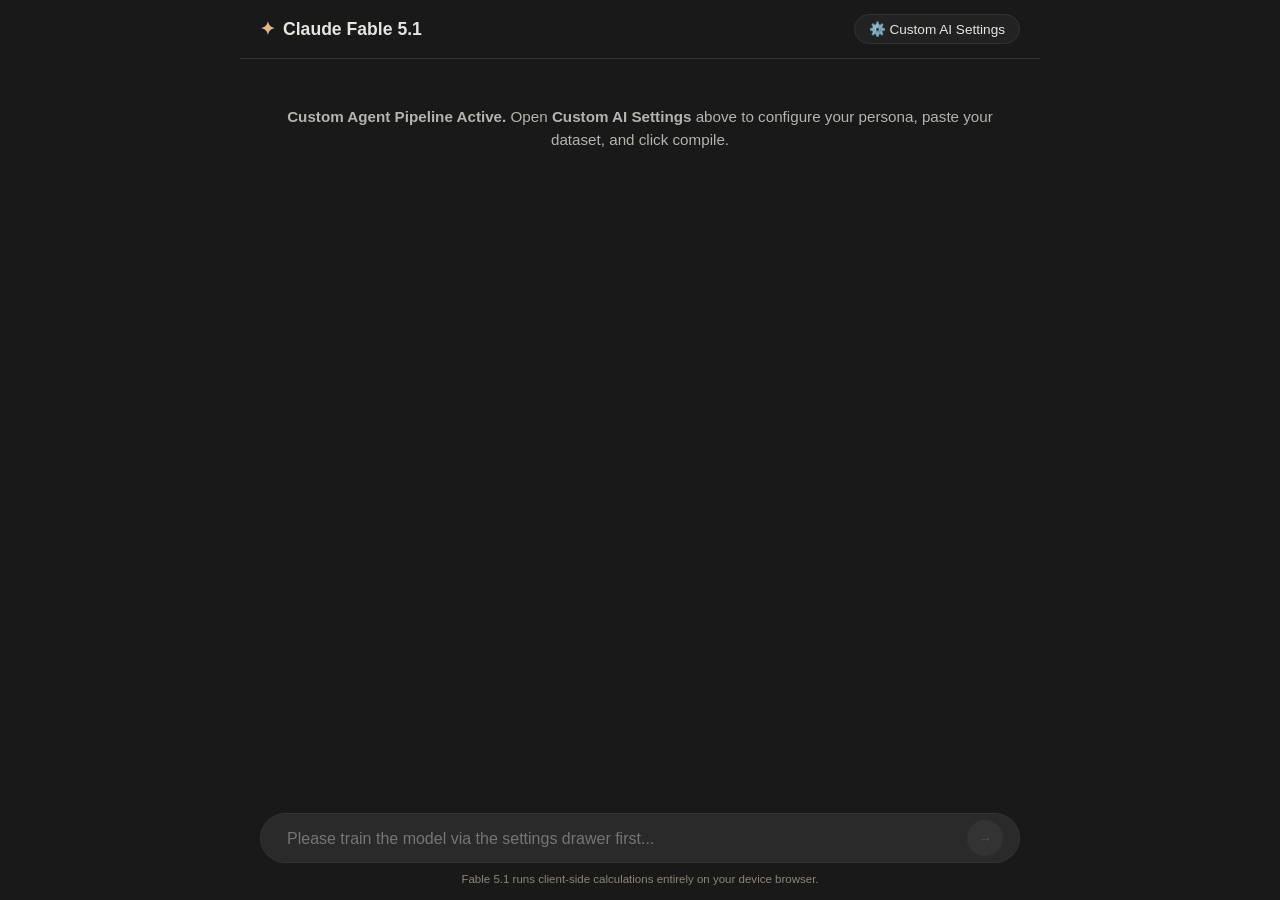
==== index.html @ 9ab66cf8 "Rename index (1).html to index.html" ====
<!DOCTYPE html>
<html lang="en">
<head>
    <meta charset="UTF-8">
    <meta name="viewport" content="width=device-width, initial-scale=1.0">
    <title>Claude Fable 5.1</title>
    <style>
        :root {
            --bg-app: #191919;
            --bg-card: #222222;
            --bg-input: #2a2a2a;
            --text-main: #e6e4df;
            --text-muted: #b5b3ad;
            --accent: #e0b883; 
            --accent-red: #ff6b6b;
            --accent-green: #51cf66;
            --border: #333333;
        }

        body {
            margin: 0;
            padding: 0;
            background-color: var(--bg-app);
            color: var(--text-main);
            font-family: -apple-system, BlinkMacSystemFont, "Segoe UI", Roboto, Helvetica, Arial, sans-serif;
            height: 100vh;
            display: flex;
            justify-content: center;
        }

        .claude-app {
            width: 100%;
            max-width: 800px;
            height: 100vh;
            display: flex;
            flex-direction: column;
            background-color: var(--bg-app);
            position: relative;
        }

        .app-header {
            display: flex;
            justify-content: space-between;
            align-items: center;
            padding: 14px 20px;
            border-bottom: 1px solid var(--border);
        }

        .brand {
            font-size: 1.1rem;
            font-weight: 600;
            display: flex;
            align-items: center;
            gap: 8px;
        }

        .sparkle { color: var(--accent); }

        .icon-btn {
            background: var(--bg-card);
            border: 1px solid var(--border);
            color: var(--text-main);
            padding: 6px 14px;
            border-radius: 20px;
            font-size: 0.85rem;
            cursor: pointer;
        }

        .config-panel {
            background: var(--bg-card);
            border-bottom: 2px solid var(--border);
            padding: 20px;
            display: flex;
            flex-direction: column;
            gap: 10px;
            box-shadow: 0 10px 25px rgba(0,0,0,0.5);
            z-index: 5;
        }

        .hidden { display: none; }

        textarea {
            width: 100%;
            background: var(--bg-app);
            color: #e6e4df;
            border: 1px solid var(--border);
            border-radius: 8px;
            padding: 10px;
            box-sizing: border-box;
            font-size: 0.9rem;
        }

        #system-prompt { height: 60px; color: #93c5fd; }
        #training-data { height: 80px; color: #a7f3d0; font-family: monospace; }

        .action-btn {
            background: var(--accent);
            color: #111;
            font-weight: bold;
            border: none;
            padding: 12px;
            border-radius: 8px;
            cursor: pointer;
            margin-top: 10px;
        }

        .status-box { font-size: 0.8rem; color: var(--text-muted); font-family: monospace; }

        .slider-container { background: var(--bg-app); padding: 12px; border-radius: 8px; border: 1px solid var(--border); }
        .slider-header { display: flex; justify-content: space-between; font-size: 0.9rem; margin-bottom: 6px; }
        .badge { padding: 2px 6px; border-radius: 4px; font-size: 0.75rem; font-weight: bold; }
        .badge.unrestricted { background: rgba(255,107,107,0.15); color: var(--accent-red); }
        .badge.balanced { background: rgba(224,184,131,0.15); color: var(--accent); }
        .badge.strict { background: rgba(81,207,98,0.15); color: var(--accent-green); }
        
        input[type="range"] { width: 100%; accent-color: var(--accent); }
        .slider-labels { display: flex; justify-content: space-between; font-size: 0.75rem; color: var(--text-muted); margin-top: 4px; }

        .chat-container { flex: 1; overflow-y: auto; padding: 20px; display: flex; flex-direction: column; gap: 20px; }
        .msg { display: flex; flex-direction: column; max-width: 85%; }
        .msg.system { align-self: center; max-width: 100%; text-align: center; color: var(--text-muted); font-size: 0.85rem; }
        .msg.user { align-self: flex-end; }
        .msg.ai { align-self: flex-start; width: 100%; }
        .msg-content { padding: 12px 16px; border-radius: 16px; line-height: 1.5; font-size: 0.95rem; }
        .user .msg-content { background-color: var(--bg-input); border: 1px solid var(--border); }
        .ai .msg-content { font-family: monospace; white-space: pre-wrap; padding-left: 0; }

        .input-container { padding: 15px 20px; background: var(--bg-app); }
        .input-wrapper { display: flex; align-items: center; background-color: var(--bg-input); border: 1px solid var(--border); border-radius: 28px; padding: 6px 16px; gap: 12px; }

        #chat-input {
            flex: 1;
            background: transparent;
            border: none;
            resize: none;
            height: 24px;
            color: var(--text-main);
            font-size: 1rem;
            outline: none;
            font-family: inherit;
            padding-top: 4px;
        }
        #chat-input:disabled { cursor: not-allowed; }

        .send-btn {
            background-color: var(--accent);
            color: #111;
            border: none;
            width: 36px;
            height: 36px;
            border-radius: 50%;
            display: flex;
            align-items: center;
            justify-content: center;
            cursor: pointer;
        }
        .send-btn:disabled { background-color: #333; color: #555; cursor: not-allowed; }
        .disclaimer { text-align: center; font-size: 0.72rem; color: #8c8575; margin-top: 10px; }
    </style>
</head>
<body>
    <div class="claude-app">
        <header class="app-header">
            <div class="brand"><span class="sparkle">✦</span> Claude Fable 5.1</div>
            <button id="toggle-config-btn" class="icon-btn">⚙️ Custom AI Settings</button>
        </header>

        <section id="config-panel" class="config-panel hidden">
            <h3>1. System Persona Prompt</h3>
            <textarea id="system-prompt" placeholder="Example: You are an expert Python engineer. Keep explanations brief.">You are Claude Fable 5.1, an elite programming assistant.</textarea>
            
            <h3>2. Context Training Dataset</h3>
            <textarea id="training-data" placeholder="Paste sample code logic structures here...">
function add(a, b) { return a + b; }
function sub(a, b) { return a - b; }
function mul(a, b) { return a * b; }
function div(a, b) { return a / b; }
const value = mul(10, 5);</textarea>
            
            <button id="train-btn" class="action-btn">Compile Custom Agent Brain</button>
            <div class="status-box" id="status-box">Status: Waiting to compile neural pathways...</div>

            <div class="slider-container" style="margin-top:10px;">
                <div class="slider-header">
                    <span>Strictness Level:</span>
                    <span id="strictness-val" class="badge balanced">Balanced</span>
                </div>
                <input type="range" id="strictness-slider" min="0" max="100" value="50">
                <div class="slider-labels">
                    <span>Less Strict</span>
                    <span>More Strict</span>
                </div>
            </div>
        </section>

        <main class="chat-container" id="chat-container">
            <div class="msg system">
                <div class="msg-content">
                    <p><strong>Custom Agent Pipeline Active.</strong> Open <strong>Custom AI Settings</strong> above to configure your persona, paste your dataset, and click compile.</p>
                </div>
            </div>
        </main>

        <footer class="input-container">
            <div class="input-wrapper">
                <textarea id="chat-input" placeholder="Please train the model via the settings drawer first..." disabled></textarea>
                <button id="generate-btn" class="send-btn" disabled>→</button>
            </div>
            <div class="disclaimer">Fable 5.1 runs client-side calculations entirely on your device browser.</div>
        </footer>
    </div>

    <script>
        var toggleConfigBtn = document.getElementById('toggle-config-btn');
        var configPanel = document.getElementById('config-panel');
        var strictnessSlider = document.getElementById('strictness-slider');
        var strictnessVal = document.getElementById('strictness-val');
        var chatContainer = document.getElementById('chat-container');
        var chatInput = document.getElementById('chat-input');
        var generateBtn = document.getElementById('generate-btn');
        var trainBtn = document.getElementById('train-btn');

        var BACKEND_URL = window.location.origin;

        toggleConfigBtn.addEventListener('click', function() {
            configPanel.classList.toggle('hidden');
        });

        strictnessSlider.addEventListener('input', function() {
            var val = strictnessSlider.value;
            if (val < 35) {
                strictnessVal.textContent = "Unrestricted";
                strictnessVal.className = "badge unrestricted";
            } else if (val <= 70) {
                strictnessVal.textContent = "Balanced";
                strictnessVal.className = "badge balanced";
            } else {
                strictnessVal.textContent = "Max Strict";
                strictnessVal.className = "badge strict";
            }
        });

        function appendMessage(text, side) {
            var msgDiv = document.createElement('div');
            msgDiv.className = 'msg ' + side;
            
            var contentDiv = document.createElement('div');
            contentDiv.className = 'msg-content';
            contentDiv.innerHTML = text;
            
            msgDiv.appendChild(contentDiv);
            chatContainer.appendChild(msgDiv);
            chatContainer.scrollTop = chatContainer.scrollHeight;
        }

        trainBtn.addEventListener('click', async function() {
            var statusBox = document.getElementById('status-box');
            statusBox.textContent = "Compiling cloud memory blocks...";
            try {
                var res = await fetch(BACKEND_URL + '/train', {
                    method: 'POST',
                    headers: {'Content-Type': 'application/json'},
                    body: JSON.stringify({
                        system_prompt: document.getElementById('system-prompt').value,
                        dataset_text: document.getElementById('training-data').value
                    })
                });
                var data = await res.json();
                if (data.status === "success") {
                    statusBox.textContent = "Server pathways synchronized.";
                    chatInput.disabled = false;
                    generateBtn.disabled = false;
                    chatInput.placeholder = "Message Claude Fable 5.1...";
                    configPanel.classList.add('hidden');
                    appendMessage("<em>System initialized. Your cloud-hosted AI instance is active.</em>", "system");
                }
            } catch (err) {
                statusBox.textContent = "Network timeout. Try syncing backend layers again.";
                console.error(err);
            }
        });

        async function sendMessage() {
            var prompt = chatInput.value.trim();
            if (!prompt) return;
            appendMessage(prompt, 'user');
            chatInput.value = "";

            try {
                var res = await fetch(BACKEND_URL + '/generate', {
                    method: 'POST',
                    headers: {'Content-Type': 'application/json'},
                    body: JSON.stringify({ prompt: prompt, strictness: strictnessSlider.value })
                });
                var data = await res.json();
                appendMessage(data.output, 'ai');
            } catch (err) {
                appendMessage("<em>// Communication framework timed out. Please try again.</em>", 'ai');
                console.error(err);
            }
        }

        generateBtn.addEventListener('click', sendMessage);
        chatInput.addEventListener('keydown', function(e) {
            if (e.key === 'Enter' && !e.shiftKey) {
                e.preventDefault();
                sendMessage();
            }
        });
    </script>
</body>
</html>
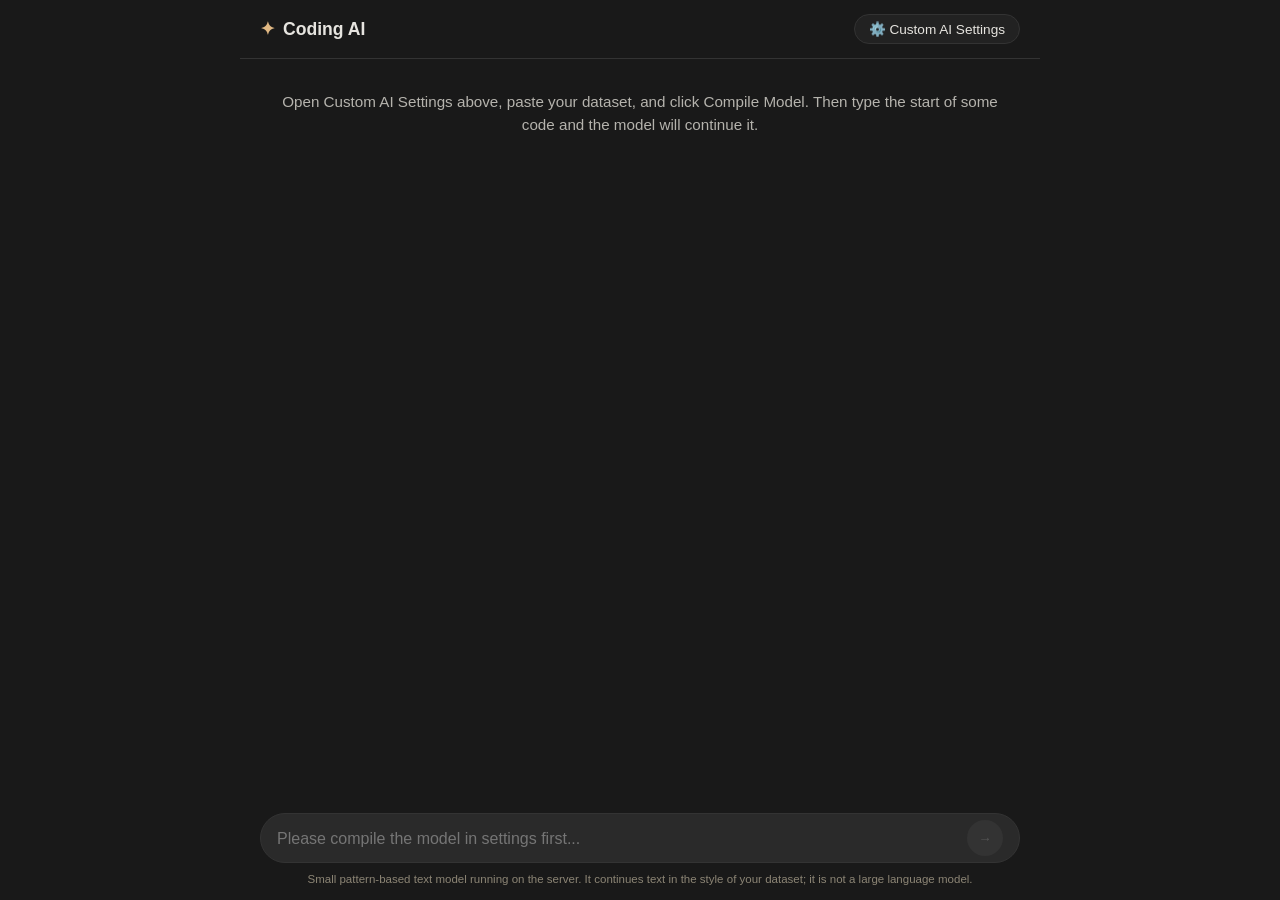
==== commit 99a23b44: "Fix bugs, harden backend, add tests and Render config Backend - Per-session models (session_id) inst" ====
--- a/index.html
+++ b/index.html
@@ -3,7 +3,7 @@
 <head>
     <meta charset="UTF-8">
     <meta name="viewport" content="width=device-width, initial-scale=1.0">
-    <title>Claude Fable 5.1</title>
+    <title>Coding AI</title>
     <style>
         :root {
             --bg-app: #191919;
@@ -11,7 +11,7 @@
             --bg-input: #2a2a2a;
             --text-main: #e6e4df;
             --text-muted: #b5b3ad;
-            --accent: #e0b883; 
+            --accent: #e0b883;
             --accent-red: #ff6b6b;
             --accent-green: #51cf66;
             --border: #333333;
@@ -24,6 +24,7 @@
             color: var(--text-main);
             font-family: -apple-system, BlinkMacSystemFont, "Segoe UI", Roboto, Helvetica, Arial, sans-serif;
             height: 100vh;
+            height: 100dvh; /* mobile browsers: exclude the address bar */
             display: flex;
             justify-content: center;
         }
@@ -32,6 +33,7 @@
             width: 100%;
             max-width: 800px;
             height: 100vh;
+            height: 100dvh;
             display: flex;
             flex-direction: column;
             background-color: var(--bg-app);
@@ -46,14 +48,7 @@
             border-bottom: 1px solid var(--border);
         }
 
-        .brand {
-            font-size: 1.1rem;
-            font-weight: 600;
-            display: flex;
-            align-items: center;
-            gap: 8px;
-        }
-
+        .brand { font-size: 1.1rem; font-weight: 600; display: flex; align-items: center; gap: 8px; }
         .sparkle { color: var(--accent); }
 
         .icon-btn {
@@ -75,7 +70,11 @@
             gap: 10px;
             box-shadow: 0 10px 25px rgba(0,0,0,0.5);
             z-index: 5;
-        }
+            max-height: 65vh;
+            max-height: 65dvh;
+            overflow-y: auto; /* small screens: settings stay reachable */
+        }
+        .config-panel h3 { margin: 6px 0 0; font-size: 1rem; }
 
         .hidden { display: none; }
 
@@ -103,8 +102,10 @@
             cursor: pointer;
             margin-top: 10px;
         }
+        .action-btn:disabled { opacity: 0.6; cursor: wait; }
 
         .status-box { font-size: 0.8rem; color: var(--text-muted); font-family: monospace; }
+        .status-box.error { color: var(--accent-red); }
 
         .slider-container { background: var(--bg-app); padding: 12px; border-radius: 8px; border: 1px solid var(--border); }
         .slider-header { display: flex; justify-content: space-between; font-size: 0.9rem; margin-bottom: 6px; }
@@ -112,7 +113,7 @@
         .badge.unrestricted { background: rgba(255,107,107,0.15); color: var(--accent-red); }
         .badge.balanced { background: rgba(224,184,131,0.15); color: var(--accent); }
         .badge.strict { background: rgba(81,207,98,0.15); color: var(--accent-green); }
-        
+
         input[type="range"] { width: 100%; accent-color: var(--accent); }
         .slider-labels { display: flex; justify-content: space-between; font-size: 0.75rem; color: var(--text-muted); margin-top: 4px; }
 
@@ -121,9 +122,11 @@
         .msg.system { align-self: center; max-width: 100%; text-align: center; color: var(--text-muted); font-size: 0.85rem; }
         .msg.user { align-self: flex-end; }
         .msg.ai { align-self: flex-start; width: 100%; }
-        .msg-content { padding: 12px 16px; border-radius: 16px; line-height: 1.5; font-size: 0.95rem; }
+        .msg-content { padding: 12px 16px; border-radius: 16px; line-height: 1.5; font-size: 0.95rem; white-space: pre-wrap; word-wrap: break-word; overflow-wrap: anywhere; }
         .user .msg-content { background-color: var(--bg-input); border: 1px solid var(--border); }
-        .ai .msg-content { font-family: monospace; white-space: pre-wrap; padding-left: 0; }
+        .ai .msg-content { font-family: monospace; padding-left: 0; }
+        .ai .msg-content.error { color: var(--accent-red); }
+        .ai .msg-content .note { display: block; margin-top: 8px; color: var(--text-muted); font-family: -apple-system, sans-serif; font-size: 0.8rem; }
 
         .input-container { padding: 15px 20px; background: var(--bg-app); }
         .input-wrapper { display: flex; align-items: center; background-color: var(--bg-input); border: 1px solid var(--border); border-radius: 28px; padding: 6px 16px; gap: 12px; }
@@ -138,7 +141,7 @@
             font-size: 1rem;
             outline: none;
             font-family: inherit;
-            padding-top: 4px;
+            padding: 4px 0 0;
         }
         #chat-input:disabled { cursor: not-allowed; }
 
@@ -153,6 +156,7 @@
             align-items: center;
             justify-content: center;
             cursor: pointer;
+            flex-shrink: 0;
         }
         .send-btn:disabled { background-color: #333; color: #555; cursor: not-allowed; }
         .disclaimer { text-align: center; font-size: 0.72rem; color: #8c8575; margin-top: 10px; }
@@ -161,24 +165,24 @@
 <body>
     <div class="claude-app">
         <header class="app-header">
-            <div class="brand"><span class="sparkle">✦</span> Claude Fable 5.1</div>
+            <div class="brand"><span class="sparkle">✦</span> Coding AI</div>
             <button id="toggle-config-btn" class="icon-btn">⚙️ Custom AI Settings</button>
         </header>
 
         <section id="config-panel" class="config-panel hidden">
-            <h3>1. System Persona Prompt</h3>
-            <textarea id="system-prompt" placeholder="Example: You are an expert Python engineer. Keep explanations brief.">You are Claude Fable 5.1, an elite programming assistant.</textarea>
-            
-            <h3>2. Context Training Dataset</h3>
-            <textarea id="training-data" placeholder="Paste sample code logic structures here...">
+            <h3>1. Persona Text</h3>
+            <textarea id="system-prompt" placeholder="Short text added to the start of the training data.">You are an elite programming assistant.</textarea>
+
+            <h3>2. Training Dataset</h3>
+            <textarea id="training-data" placeholder="Paste sample code here. The model imitates its patterns.">
 function add(a, b) { return a + b; }
 function sub(a, b) { return a - b; }
 function mul(a, b) { return a * b; }
 function div(a, b) { return a / b; }
 const value = mul(10, 5);</textarea>
-            
-            <button id="train-btn" class="action-btn">Compile Custom Agent Brain</button>
-            <div class="status-box" id="status-box">Status: Waiting to compile neural pathways...</div>
+
+            <button id="train-btn" class="action-btn">Compile Model</button>
+            <div class="status-box" id="status-box">Status: Waiting to compile the model...</div>
 
             <div class="slider-container" style="margin-top:10px;">
                 <div class="slider-header">
@@ -195,18 +199,16 @@
 
         <main class="chat-container" id="chat-container">
             <div class="msg system">
-                <div class="msg-content">
-                    <p><strong>Custom Agent Pipeline Active.</strong> Open <strong>Custom AI Settings</strong> above to configure your persona, paste your dataset, and click compile.</p>
-                </div>
+                <div class="msg-content">Open Custom AI Settings above, paste your dataset, and click Compile Model. Then type the start of some code and the model will continue it.</div>
             </div>
         </main>
 
         <footer class="input-container">
             <div class="input-wrapper">
-                <textarea id="chat-input" placeholder="Please train the model via the settings drawer first..." disabled></textarea>
+                <textarea id="chat-input" placeholder="Please compile the model in settings first..." disabled></textarea>
                 <button id="generate-btn" class="send-btn" disabled>→</button>
             </div>
-            <div class="disclaimer">Fable 5.1 runs client-side calculations entirely on your device browser.</div>
+            <div class="disclaimer">Small pattern-based text model running on the server. It continues text in the style of your dataset; it is not a large language model.</div>
         </footer>
     </div>
 
@@ -219,89 +221,138 @@
         var chatInput = document.getElementById('chat-input');
         var generateBtn = document.getElementById('generate-btn');
         var trainBtn = document.getElementById('train-btn');
+        var statusBox = document.getElementById('status-box');
 
         var BACKEND_URL = window.location.origin;
-
-        toggleConfigBtn.addEventListener('click', function() {
+        var busy = false;
+
+        // One id per browser so each visitor trains their own model.
+        function makeId() {
+            if (window.crypto && crypto.randomUUID) return crypto.randomUUID();
+            return 'id-' + Math.random().toString(36).slice(2) + Date.now().toString(36);
+        }
+        var SESSION_ID;
+        try {
+            SESSION_ID = localStorage.getItem('coding-ai-session');
+            if (!SESSION_ID) { SESSION_ID = makeId(); localStorage.setItem('coding-ai-session', SESSION_ID); }
+        } catch (e) { SESSION_ID = makeId(); }
+
+        toggleConfigBtn.addEventListener('click', function () {
             configPanel.classList.toggle('hidden');
         });
 
-        strictnessSlider.addEventListener('input', function() {
-            var val = strictnessSlider.value;
+        function updateBadge() {
+            var val = Number(strictnessSlider.value);
             if (val < 35) {
-                strictnessVal.textContent = "Unrestricted";
-                strictnessVal.className = "badge unrestricted";
+                strictnessVal.textContent = 'Unrestricted';
+                strictnessVal.className = 'badge unrestricted';
             } else if (val <= 70) {
-                strictnessVal.textContent = "Balanced";
-                strictnessVal.className = "badge balanced";
+                strictnessVal.textContent = 'Balanced';
+                strictnessVal.className = 'badge balanced';
             } else {
-                strictnessVal.textContent = "Max Strict";
-                strictnessVal.className = "badge strict";
-            }
-        });
-
-        function appendMessage(text, side) {
+                strictnessVal.textContent = 'Max Strict';
+                strictnessVal.className = 'badge strict';
+            }
+        }
+        strictnessSlider.addEventListener('input', updateBadge);
+        updateBadge();
+
+        // All message text is inserted as text, never HTML, so model output
+        // like "<div>" displays correctly and cannot inject markup.
+        function appendMessage(text, side, opts) {
+            opts = opts || {};
             var msgDiv = document.createElement('div');
             msgDiv.className = 'msg ' + side;
-            
+
             var contentDiv = document.createElement('div');
-            contentDiv.className = 'msg-content';
-            contentDiv.innerHTML = text;
-            
+            contentDiv.className = 'msg-content' + (opts.error ? ' error' : '');
+            contentDiv.textContent = text;
+
+            if (opts.note) {
+                var note = document.createElement('span');
+                note.className = 'note';
+                note.textContent = opts.note;
+                contentDiv.appendChild(note);
+            }
+
             msgDiv.appendChild(contentDiv);
             chatContainer.appendChild(msgDiv);
             chatContainer.scrollTop = chatContainer.scrollHeight;
-        }
-
-        trainBtn.addEventListener('click', async function() {
-            var statusBox = document.getElementById('status-box');
-            statusBox.textContent = "Compiling cloud memory blocks...";
+            return msgDiv;
+        }
+
+        async function postJSON(path, body) {
+            var res = await fetch(BACKEND_URL + path, {
+                method: 'POST',
+                headers: { 'Content-Type': 'application/json' },
+                body: JSON.stringify(Object.assign({ session_id: SESSION_ID }, body))
+            });
+            var data = null;
+            try { data = await res.json(); } catch (e) { /* non-JSON error page */ }
+            if (!res.ok || !data || data.status !== 'success') {
+                throw new Error((data && data.message) || ('Server error (' + res.status + ')'));
+            }
+            return data;
+        }
+
+        function setStatus(text, isError) {
+            statusBox.textContent = text;
+            statusBox.className = 'status-box' + (isError ? ' error' : '');
+        }
+
+        trainBtn.addEventListener('click', async function () {
+            if (busy) return;
+            busy = true;
+            trainBtn.disabled = true;
+            setStatus('Compiling model...');
             try {
-                var res = await fetch(BACKEND_URL + '/train', {
-                    method: 'POST',
-                    headers: {'Content-Type': 'application/json'},
-                    body: JSON.stringify({
-                        system_prompt: document.getElementById('system-prompt').value,
-                        dataset_text: document.getElementById('training-data').value
-                    })
+                var data = await postJSON('/train', {
+                    system_prompt: document.getElementById('system-prompt').value,
+                    dataset_text: document.getElementById('training-data').value
                 });
-                var data = await res.json();
-                if (data.status === "success") {
-                    statusBox.textContent = "Server pathways synchronized.";
-                    chatInput.disabled = false;
-                    generateBtn.disabled = false;
-                    chatInput.placeholder = "Message Claude Fable 5.1...";
-                    configPanel.classList.add('hidden');
-                    appendMessage("<em>System initialized. Your cloud-hosted AI instance is active.</em>", "system");
-                }
+                setStatus(data.message);
+                chatInput.disabled = false;
+                generateBtn.disabled = false;
+                chatInput.placeholder = 'Type the start of some code...';
+                configPanel.classList.add('hidden');
+                appendMessage('Model compiled. Type the start of some code and I will continue it.', 'system');
             } catch (err) {
-                statusBox.textContent = "Network timeout. Try syncing backend layers again.";
+                setStatus('Training failed: ' + err.message, true);
                 console.error(err);
+            } finally {
+                busy = false;
+                trainBtn.disabled = false;
             }
         });
 
         async function sendMessage() {
             var prompt = chatInput.value.trim();
-            if (!prompt) return;
+            if (!prompt || busy) return;
+            busy = true;
+            generateBtn.disabled = true;
             appendMessage(prompt, 'user');
-            chatInput.value = "";
+            chatInput.value = '';
+            var pending = appendMessage('...', 'ai');
 
             try {
-                var res = await fetch(BACKEND_URL + '/generate', {
-                    method: 'POST',
-                    headers: {'Content-Type': 'application/json'},
-                    body: JSON.stringify({ prompt: prompt, strictness: strictnessSlider.value })
+                var data = await postJSON('/generate', {
+                    prompt: prompt,
+                    strictness: Number(strictnessSlider.value)
                 });
-                var data = await res.json();
-                appendMessage(data.output, 'ai');
+                pending.remove();
+                appendMessage(data.output || '(no output)', 'ai', { note: data.halted || '' });
             } catch (err) {
-                appendMessage("<em>// Communication framework timed out. Please try again.</em>", 'ai');
+                pending.remove();
+                appendMessage(err.message, 'ai', { error: true });
                 console.error(err);
+            } finally {
+                busy = false;
+                generateBtn.disabled = false;
             }
         }
 
         generateBtn.addEventListener('click', sendMessage);
-        chatInput.addEventListener('keydown', function(e) {
+        chatInput.addEventListener('keydown', function (e) {
             if (e.key === 'Enter' && !e.shiftKey) {
                 e.preventDefault();
                 sendMessage();
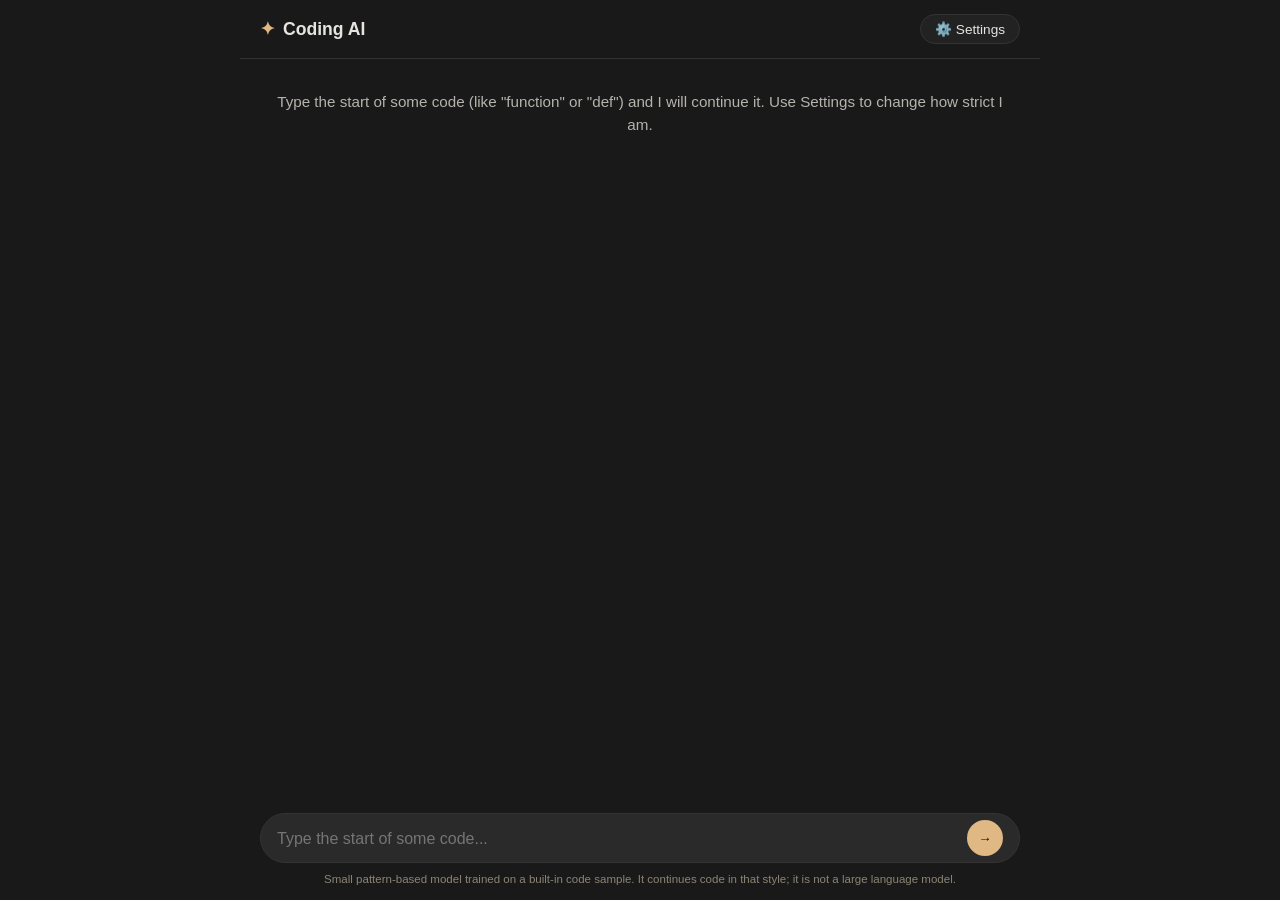
==== commit fbf2581b: "Remove training dataset UI; train on bundled corpus at startup - Drop the persona/dataset boxes, com" ====
--- a/index.html
+++ b/index.html
@@ -89,8 +89,6 @@
             font-size: 0.9rem;
         }
 
-        #system-prompt { height: 60px; color: #93c5fd; }
-        #training-data { height: 80px; color: #a7f3d0; font-family: monospace; }
 
         .action-btn {
             background: var(--accent);
@@ -166,25 +164,11 @@
     <div class="claude-app">
         <header class="app-header">
             <div class="brand"><span class="sparkle">✦</span> Coding AI</div>
-            <button id="toggle-config-btn" class="icon-btn">⚙️ Custom AI Settings</button>
+            <button id="toggle-config-btn" class="icon-btn">⚙️ Settings</button>
         </header>
 
         <section id="config-panel" class="config-panel hidden">
-            <h3>1. Persona Text</h3>
-            <textarea id="system-prompt" placeholder="Short text added to the start of the training data.">You are an elite programming assistant.</textarea>
-
-            <h3>2. Training Dataset</h3>
-            <textarea id="training-data" placeholder="Paste sample code here. The model imitates its patterns.">
-function add(a, b) { return a + b; }
-function sub(a, b) { return a - b; }
-function mul(a, b) { return a * b; }
-function div(a, b) { return a / b; }
-const value = mul(10, 5);</textarea>
-
-            <button id="train-btn" class="action-btn">Compile Model</button>
-            <div class="status-box" id="status-box">Status: Waiting to compile the model...</div>
-
-            <div class="slider-container" style="margin-top:10px;">
+            <div class="slider-container">
                 <div class="slider-header">
                     <span>Strictness Level:</span>
                     <span id="strictness-val" class="badge balanced">Balanced</span>
@@ -199,16 +183,16 @@
 
         <main class="chat-container" id="chat-container">
             <div class="msg system">
-                <div class="msg-content">Open Custom AI Settings above, paste your dataset, and click Compile Model. Then type the start of some code and the model will continue it.</div>
+                <div class="msg-content">Type the start of some code (like "function" or "def") and I will continue it. Use Settings to change how strict I am.</div>
             </div>
         </main>
 
         <footer class="input-container">
             <div class="input-wrapper">
-                <textarea id="chat-input" placeholder="Please compile the model in settings first..." disabled></textarea>
-                <button id="generate-btn" class="send-btn" disabled>→</button>
+                <textarea id="chat-input" placeholder="Type the start of some code..."></textarea>
+                <button id="generate-btn" class="send-btn">→</button>
             </div>
-            <div class="disclaimer">Small pattern-based text model running on the server. It continues text in the style of your dataset; it is not a large language model.</div>
+            <div class="disclaimer">Small pattern-based model trained on a built-in code sample. It continues code in that style; it is not a large language model.</div>
         </footer>
     </div>
 
@@ -220,22 +204,9 @@
         var chatContainer = document.getElementById('chat-container');
         var chatInput = document.getElementById('chat-input');
         var generateBtn = document.getElementById('generate-btn');
-        var trainBtn = document.getElementById('train-btn');
-        var statusBox = document.getElementById('status-box');
 
         var BACKEND_URL = window.location.origin;
         var busy = false;
-
-        // One id per browser so each visitor trains their own model.
-        function makeId() {
-            if (window.crypto && crypto.randomUUID) return crypto.randomUUID();
-            return 'id-' + Math.random().toString(36).slice(2) + Date.now().toString(36);
-        }
-        var SESSION_ID;
-        try {
-            SESSION_ID = localStorage.getItem('coding-ai-session');
-            if (!SESSION_ID) { SESSION_ID = makeId(); localStorage.setItem('coding-ai-session', SESSION_ID); }
-        } catch (e) { SESSION_ID = makeId(); }
 
         toggleConfigBtn.addEventListener('click', function () {
             configPanel.classList.toggle('hidden');
@@ -285,7 +256,7 @@
             var res = await fetch(BACKEND_URL + path, {
                 method: 'POST',
                 headers: { 'Content-Type': 'application/json' },
-                body: JSON.stringify(Object.assign({ session_id: SESSION_ID }, body))
+                body: JSON.stringify(body)
             });
             var data = null;
             try { data = await res.json(); } catch (e) { /* non-JSON error page */ }
@@ -294,36 +265,6 @@
             }
             return data;
         }
-
-        function setStatus(text, isError) {
-            statusBox.textContent = text;
-            statusBox.className = 'status-box' + (isError ? ' error' : '');
-        }
-
-        trainBtn.addEventListener('click', async function () {
-            if (busy) return;
-            busy = true;
-            trainBtn.disabled = true;
-            setStatus('Compiling model...');
-            try {
-                var data = await postJSON('/train', {
-                    system_prompt: document.getElementById('system-prompt').value,
-                    dataset_text: document.getElementById('training-data').value
-                });
-                setStatus(data.message);
-                chatInput.disabled = false;
-                generateBtn.disabled = false;
-                chatInput.placeholder = 'Type the start of some code...';
-                configPanel.classList.add('hidden');
-                appendMessage('Model compiled. Type the start of some code and I will continue it.', 'system');
-            } catch (err) {
-                setStatus('Training failed: ' + err.message, true);
-                console.error(err);
-            } finally {
-                busy = false;
-                trainBtn.disabled = false;
-            }
-        });
 
         async function sendMessage() {
             var prompt = chatInput.value.trim();
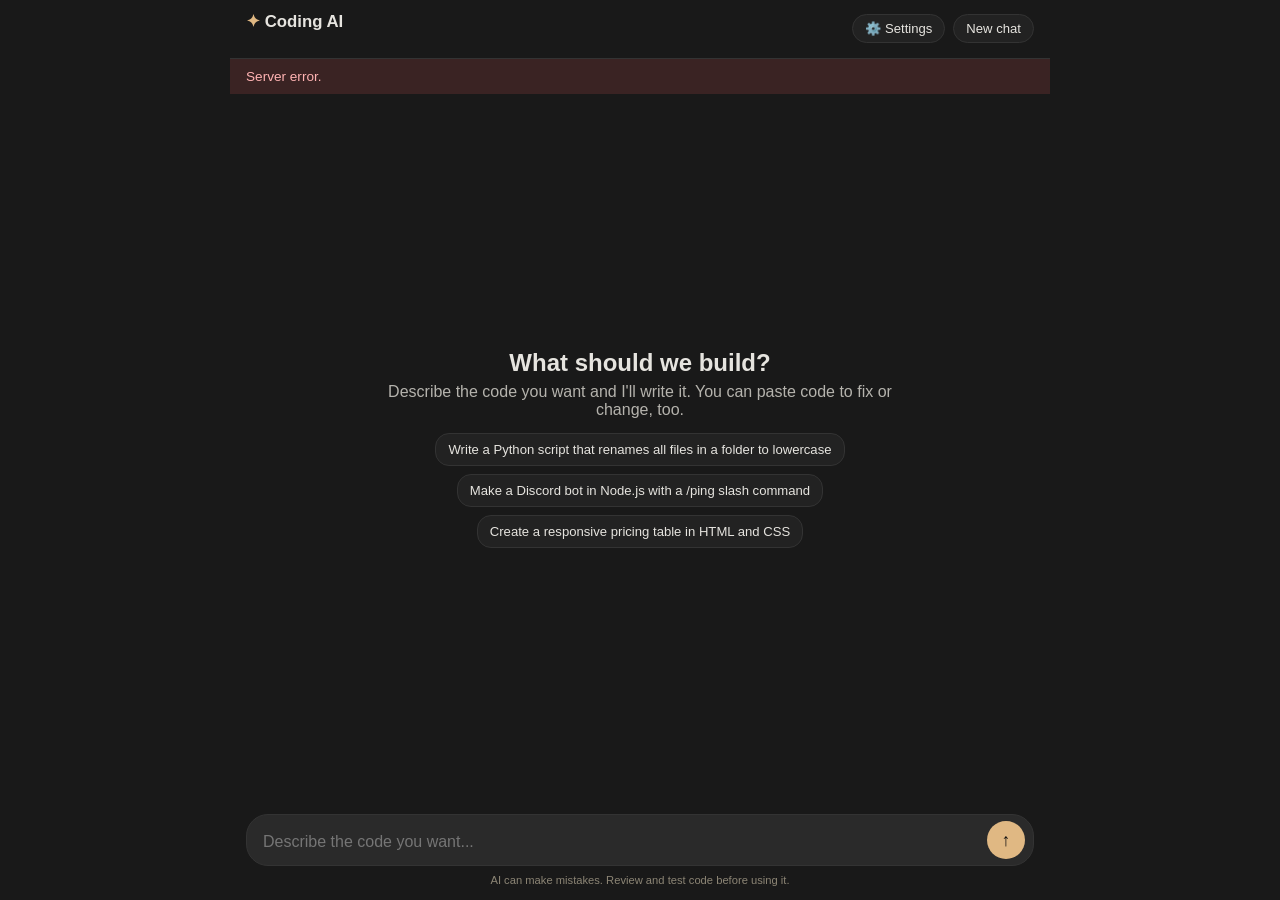
==== commit 72e63f4d: "Turn Coding AI into an LLM-backed streaming chat - Chat UI that sends your description to Claude or " ====
--- a/index.html
+++ b/index.html
@@ -1,304 +1,323 @@
 <!DOCTYPE html>
 <html lang="en">
 <head>
-    <meta charset="UTF-8">
-    <meta name="viewport" content="width=device-width, initial-scale=1.0">
-    <title>Coding AI</title>
-    <style>
-        :root {
-            --bg-app: #191919;
-            --bg-card: #222222;
-            --bg-input: #2a2a2a;
-            --text-main: #e6e4df;
-            --text-muted: #b5b3ad;
-            --accent: #e0b883;
-            --accent-red: #ff6b6b;
-            --accent-green: #51cf66;
-            --border: #333333;
-        }
-
-        body {
-            margin: 0;
-            padding: 0;
-            background-color: var(--bg-app);
-            color: var(--text-main);
-            font-family: -apple-system, BlinkMacSystemFont, "Segoe UI", Roboto, Helvetica, Arial, sans-serif;
-            height: 100vh;
-            height: 100dvh; /* mobile browsers: exclude the address bar */
-            display: flex;
-            justify-content: center;
-        }
-
-        .claude-app {
-            width: 100%;
-            max-width: 800px;
-            height: 100vh;
-            height: 100dvh;
-            display: flex;
-            flex-direction: column;
-            background-color: var(--bg-app);
-            position: relative;
-        }
-
-        .app-header {
-            display: flex;
-            justify-content: space-between;
-            align-items: center;
-            padding: 14px 20px;
-            border-bottom: 1px solid var(--border);
-        }
-
-        .brand { font-size: 1.1rem; font-weight: 600; display: flex; align-items: center; gap: 8px; }
-        .sparkle { color: var(--accent); }
-
-        .icon-btn {
-            background: var(--bg-card);
-            border: 1px solid var(--border);
-            color: var(--text-main);
-            padding: 6px 14px;
-            border-radius: 20px;
-            font-size: 0.85rem;
-            cursor: pointer;
-        }
-
-        .config-panel {
-            background: var(--bg-card);
-            border-bottom: 2px solid var(--border);
-            padding: 20px;
-            display: flex;
-            flex-direction: column;
-            gap: 10px;
-            box-shadow: 0 10px 25px rgba(0,0,0,0.5);
-            z-index: 5;
-            max-height: 65vh;
-            max-height: 65dvh;
-            overflow-y: auto; /* small screens: settings stay reachable */
-        }
-        .config-panel h3 { margin: 6px 0 0; font-size: 1rem; }
-
-        .hidden { display: none; }
-
-        textarea {
-            width: 100%;
-            background: var(--bg-app);
-            color: #e6e4df;
-            border: 1px solid var(--border);
-            border-radius: 8px;
-            padding: 10px;
-            box-sizing: border-box;
-            font-size: 0.9rem;
-        }
-
-
-        .action-btn {
-            background: var(--accent);
-            color: #111;
-            font-weight: bold;
-            border: none;
-            padding: 12px;
-            border-radius: 8px;
-            cursor: pointer;
-            margin-top: 10px;
-        }
-        .action-btn:disabled { opacity: 0.6; cursor: wait; }
-
-        .status-box { font-size: 0.8rem; color: var(--text-muted); font-family: monospace; }
-        .status-box.error { color: var(--accent-red); }
-
-        .slider-container { background: var(--bg-app); padding: 12px; border-radius: 8px; border: 1px solid var(--border); }
-        .slider-header { display: flex; justify-content: space-between; font-size: 0.9rem; margin-bottom: 6px; }
-        .badge { padding: 2px 6px; border-radius: 4px; font-size: 0.75rem; font-weight: bold; }
-        .badge.unrestricted { background: rgba(255,107,107,0.15); color: var(--accent-red); }
-        .badge.balanced { background: rgba(224,184,131,0.15); color: var(--accent); }
-        .badge.strict { background: rgba(81,207,98,0.15); color: var(--accent-green); }
-
-        input[type="range"] { width: 100%; accent-color: var(--accent); }
-        .slider-labels { display: flex; justify-content: space-between; font-size: 0.75rem; color: var(--text-muted); margin-top: 4px; }
-
-        .chat-container { flex: 1; overflow-y: auto; padding: 20px; display: flex; flex-direction: column; gap: 20px; }
-        .msg { display: flex; flex-direction: column; max-width: 85%; }
-        .msg.system { align-self: center; max-width: 100%; text-align: center; color: var(--text-muted); font-size: 0.85rem; }
-        .msg.user { align-self: flex-end; }
-        .msg.ai { align-self: flex-start; width: 100%; }
-        .msg-content { padding: 12px 16px; border-radius: 16px; line-height: 1.5; font-size: 0.95rem; white-space: pre-wrap; word-wrap: break-word; overflow-wrap: anywhere; }
-        .user .msg-content { background-color: var(--bg-input); border: 1px solid var(--border); }
-        .ai .msg-content { font-family: monospace; padding-left: 0; }
-        .ai .msg-content.error { color: var(--accent-red); }
-        .ai .msg-content .note { display: block; margin-top: 8px; color: var(--text-muted); font-family: -apple-system, sans-serif; font-size: 0.8rem; }
-
-        .input-container { padding: 15px 20px; background: var(--bg-app); }
-        .input-wrapper { display: flex; align-items: center; background-color: var(--bg-input); border: 1px solid var(--border); border-radius: 28px; padding: 6px 16px; gap: 12px; }
-
-        #chat-input {
-            flex: 1;
-            background: transparent;
-            border: none;
-            resize: none;
-            height: 24px;
-            color: var(--text-main);
-            font-size: 1rem;
-            outline: none;
-            font-family: inherit;
-            padding: 4px 0 0;
-        }
-        #chat-input:disabled { cursor: not-allowed; }
-
-        .send-btn {
-            background-color: var(--accent);
-            color: #111;
-            border: none;
-            width: 36px;
-            height: 36px;
-            border-radius: 50%;
-            display: flex;
-            align-items: center;
-            justify-content: center;
-            cursor: pointer;
-            flex-shrink: 0;
-        }
-        .send-btn:disabled { background-color: #333; color: #555; cursor: not-allowed; }
-        .disclaimer { text-align: center; font-size: 0.72rem; color: #8c8575; margin-top: 10px; }
-    </style>
+<meta charset="UTF-8">
+<meta name="viewport" content="width=device-width, initial-scale=1.0">
+<title>Coding AI</title>
+<style>
+  :root {
+    --bg: #191919; --card: #222; --input: #2a2a2a; --text: #e6e4df; --muted: #b5b3ad;
+    --accent: #e0b883; --red: #ff6b6b; --green: #51cf66; --border: #333; --code: #111;
+  }
+  * { box-sizing: border-box; }
+  body {
+    margin: 0; background: var(--bg); color: var(--text);
+    font-family: -apple-system, BlinkMacSystemFont, "Segoe UI", Roboto, Helvetica, Arial, sans-serif;
+    height: 100vh; height: 100dvh; display: flex; justify-content: center;
+  }
+  .app { width: 100%; max-width: 820px; height: 100%; display: flex; flex-direction: column; }
+  header { display: flex; justify-content: space-between; align-items: center; padding: 12px 16px; border-bottom: 1px solid var(--border); gap: 8px; }
+  .brand { font-weight: 600; font-size: 1.05rem; display: flex; flex-direction: column; line-height: 1.2; }
+  .brand small { font-weight: 400; font-size: 0.7rem; color: var(--muted); }
+  .sparkle { color: var(--accent); }
+  .actions { display: flex; gap: 8px; }
+  button { font: inherit; }
+  .pill { background: var(--card); border: 1px solid var(--border); color: var(--text); padding: 6px 12px; border-radius: 20px; font-size: 0.82rem; cursor: pointer; }
+
+  #settings { display: none; background: var(--card); border-bottom: 1px solid var(--border); padding: 14px 16px; }
+  #settings.open { display: block; }
+  .slider-head { display: flex; justify-content: space-between; align-items: center; font-size: 0.9rem; margin-bottom: 6px; }
+  .badge { padding: 2px 8px; border-radius: 4px; font-size: 0.75rem; font-weight: 700; }
+  .badge.creative { background: rgba(255,107,107,.15); color: var(--red); }
+  .badge.balanced { background: rgba(224,184,131,.15); color: var(--accent); }
+  .badge.precise { background: rgba(81,207,98,.15); color: var(--green); }
+  input[type=range] { width: 100%; accent-color: var(--accent); }
+  .labels { display: flex; justify-content: space-between; font-size: 0.72rem; color: var(--muted); }
+  .hint { font-size: 0.75rem; color: var(--muted); margin-top: 8px; }
+
+  #chat { flex: 1; overflow-y: auto; padding: 16px; display: flex; flex-direction: column; gap: 18px; }
+  .msg { max-width: 100%; }
+  .msg.user { align-self: flex-end; max-width: 88%; }
+  .msg.user .bubble { background: var(--input); border: 1px solid var(--border); border-radius: 16px; padding: 10px 14px; white-space: pre-wrap; overflow-wrap: anywhere; }
+  .msg.ai .bubble { line-height: 1.55; overflow-wrap: anywhere; white-space: pre-wrap; }
+  .msg.ai .bubble.err { color: var(--red); }
+  .bubble code.inline { background: var(--code); padding: 1px 5px; border-radius: 4px; font-size: 0.88em; }
+  .codeblock { background: var(--code); border: 1px solid var(--border); border-radius: 10px; margin: 8px 0; overflow: hidden; white-space: normal; }
+  .codehead { display: flex; justify-content: space-between; align-items: center; padding: 4px 10px; background: #1a1a1a; font-size: 0.72rem; color: var(--muted); }
+  .copy { background: none; border: none; color: var(--muted); cursor: pointer; font-size: 0.75rem; padding: 4px; }
+  .codeblock pre { margin: 0; padding: 10px 12px; overflow-x: auto; font: 0.82rem/1.45 ui-monospace, SFMono-Regular, Menlo, monospace; white-space: pre; }
+  .cursor::after { content: "▍"; color: var(--accent); animation: blink 1s steps(2) infinite; }
+  @keyframes blink { 50% { opacity: 0; } }
+
+  #empty { margin: auto; text-align: center; color: var(--muted); max-width: 520px; }
+  #empty h2 { color: var(--text); margin: 0 0 6px; }
+  .chips { display: flex; flex-wrap: wrap; gap: 8px; justify-content: center; margin-top: 14px; }
+  .chip { background: var(--card); border: 1px solid var(--border); color: var(--text); border-radius: 14px; padding: 8px 12px; font-size: 0.82rem; cursor: pointer; text-align: left; }
+
+  #banner { display: none; background: #3a2323; color: #ffb3b3; padding: 10px 16px; font-size: 0.85rem; }
+  footer { padding: 10px 16px 14px; }
+  .composer { display: flex; align-items: flex-end; gap: 10px; background: var(--input); border: 1px solid var(--border); border-radius: 22px; padding: 6px 8px 6px 16px; }
+  #input { flex: 1; background: transparent; border: none; outline: none; resize: none; color: var(--text); font: inherit; font-size: 1rem; max-height: 160px; padding: 8px 0; }
+  #send { background: var(--accent); color: #111; border: none; width: 38px; height: 38px; border-radius: 50%; cursor: pointer; font-size: 1.1rem; flex-shrink: 0; }
+  #send:disabled { background: #333; color: #666; cursor: not-allowed; }
+  .note { text-align: center; font-size: 0.7rem; color: #8c8575; margin-top: 8px; }
+
+  #login { position: fixed; inset: 0; background: var(--bg); display: none; align-items: center; justify-content: center; padding: 20px; z-index: 10; }
+  #login .box { width: 100%; max-width: 340px; display: flex; flex-direction: column; gap: 10px; }
+  #login input { background: var(--input); border: 1px solid var(--border); color: var(--text); border-radius: 10px; padding: 12px; font-size: 1rem; }
+  #login button { background: var(--accent); color: #111; border: none; border-radius: 10px; padding: 12px; font-weight: 700; cursor: pointer; }
+  #loginErr { color: var(--red); font-size: 0.85rem; min-height: 1.2em; }
+</style>
 </head>
 <body>
-    <div class="claude-app">
-        <header class="app-header">
-            <div class="brand"><span class="sparkle">✦</span> Coding AI</div>
-            <button id="toggle-config-btn" class="icon-btn">⚙️ Settings</button>
-        </header>
-
-        <section id="config-panel" class="config-panel hidden">
-            <div class="slider-container">
-                <div class="slider-header">
-                    <span>Strictness Level:</span>
-                    <span id="strictness-val" class="badge balanced">Balanced</span>
-                </div>
-                <input type="range" id="strictness-slider" min="0" max="100" value="50">
-                <div class="slider-labels">
-                    <span>Less Strict</span>
-                    <span>More Strict</span>
-                </div>
-            </div>
-        </section>
-
-        <main class="chat-container" id="chat-container">
-            <div class="msg system">
-                <div class="msg-content">Type the start of some code (like "function" or "def") and I will continue it. Use Settings to change how strict I am.</div>
-            </div>
-        </main>
-
-        <footer class="input-container">
-            <div class="input-wrapper">
-                <textarea id="chat-input" placeholder="Type the start of some code..."></textarea>
-                <button id="generate-btn" class="send-btn">→</button>
-            </div>
-            <div class="disclaimer">Small pattern-based model trained on a built-in code sample. It continues code in that style; it is not a large language model.</div>
-        </footer>
+<div class="app">
+  <header>
+    <div class="brand"><span><span class="sparkle">✦</span> Coding AI</span><small id="modelLabel">&nbsp;</small></div>
+    <div class="actions">
+      <button class="pill" id="settingsBtn">⚙️ Settings</button>
+      <button class="pill" id="newBtn">New chat</button>
     </div>
-
-    <script>
-        var toggleConfigBtn = document.getElementById('toggle-config-btn');
-        var configPanel = document.getElementById('config-panel');
-        var strictnessSlider = document.getElementById('strictness-slider');
-        var strictnessVal = document.getElementById('strictness-val');
-        var chatContainer = document.getElementById('chat-container');
-        var chatInput = document.getElementById('chat-input');
-        var generateBtn = document.getElementById('generate-btn');
-
-        var BACKEND_URL = window.location.origin;
-        var busy = false;
-
-        toggleConfigBtn.addEventListener('click', function () {
-            configPanel.classList.toggle('hidden');
-        });
-
-        function updateBadge() {
-            var val = Number(strictnessSlider.value);
-            if (val < 35) {
-                strictnessVal.textContent = 'Unrestricted';
-                strictnessVal.className = 'badge unrestricted';
-            } else if (val <= 70) {
-                strictnessVal.textContent = 'Balanced';
-                strictnessVal.className = 'badge balanced';
-            } else {
-                strictnessVal.textContent = 'Max Strict';
-                strictnessVal.className = 'badge strict';
-            }
+  </header>
+
+  <section id="settings">
+    <div class="slider-head"><span>Style</span><span id="styleBadge" class="badge balanced">Balanced</span></div>
+    <input type="range" id="strictness" min="0" max="100" value="50">
+    <div class="labels"><span>Creative</span><span>Precise</span></div>
+    <div class="hint">Creative explores alternatives. Precise sticks to exactly what you asked, with minimal extras.</div>
+  </section>
+
+  <div id="banner"></div>
+
+  <main id="chat">
+    <div id="empty">
+      <h2>What should we build?</h2>
+      <div>Describe the code you want and I'll write it. You can paste code to fix or change, too.</div>
+      <div class="chips">
+        <button class="chip">Write a Python script that renames all files in a folder to lowercase</button>
+        <button class="chip">Make a Discord bot in Node.js with a /ping slash command</button>
+        <button class="chip">Create a responsive pricing table in HTML and CSS</button>
+      </div>
+    </div>
+  </main>
+
+  <footer>
+    <div class="composer">
+      <textarea id="input" rows="1" placeholder="Describe the code you want..."></textarea>
+      <button id="send" title="Send">↑</button>
+    </div>
+    <div class="note">AI can make mistakes. Review and test code before using it.</div>
+  </footer>
+</div>
+
+<div id="login">
+  <form class="box" id="loginForm">
+    <h2 style="margin:0">Coding AI</h2>
+    <div style="color:var(--muted);font-size:.9rem">Enter the access password.</div>
+    <input type="password" id="pw" placeholder="Password" autocomplete="current-password">
+    <div id="loginErr"></div>
+    <button type="submit">Unlock</button>
+  </form>
+</div>
+
+<script>
+(function () {
+  var $ = function (s) { return document.querySelector(s); };
+  var chat = $('#chat'), input = $('#input'), sendBtn = $('#send');
+  var KEY_STORE = 'coding-ai-key', CHAT_STORE = 'coding-ai-chat', STRICT_STORE = 'coding-ai-strict';
+
+  var accessKey = lsGet(KEY_STORE) || '';
+  var history = [];          // {role, content}
+  var busy = false, controller = null;
+
+  function lsGet(k) { try { return localStorage.getItem(k); } catch (e) { return null; } }
+  function lsSet(k, v) { try { localStorage.setItem(k, v); } catch (e) {} }
+
+  /* ---------- settings slider ---------- */
+  var slider = $('#strictness'), badge = $('#styleBadge');
+  slider.value = lsGet(STRICT_STORE) || '50';
+  function updateBadge() {
+    var v = Number(slider.value);
+    var kind = v < 35 ? 'creative' : (v <= 70 ? 'balanced' : 'precise');
+    badge.className = 'badge ' + kind;
+    badge.textContent = kind.charAt(0).toUpperCase() + kind.slice(1);
+    lsSet(STRICT_STORE, String(v));
+  }
+  slider.addEventListener('input', updateBadge); updateBadge();
+  $('#settingsBtn').onclick = function () { $('#settings').classList.toggle('open'); };
+
+  /* ---------- markdown-lite rendering (safe: text goes through escape or textContent) ---------- */
+  function esc(s) { return s.replace(/[&<>"]/g, function (c) { return { '&': '&amp;', '<': '&lt;', '>': '&gt;', '"': '&quot;' }[c]; }); }
+  function inline(s) {
+    return esc(s)
+      .replace(/`([^`\n]+)`/g, '<code class="inline">$1</code>')
+      .replace(/\*\*([^*\n]+)\*\*/g, '<b>$1</b>');
+  }
+  function copyText(text, btn) {
+    function done() { btn.textContent = 'Copied'; setTimeout(function () { btn.textContent = 'Copy'; }, 1500); }
+    if (navigator.clipboard && navigator.clipboard.writeText) {
+      navigator.clipboard.writeText(text).then(done, fallback);
+    } else { fallback(); }
+    function fallback() {
+      var t = document.createElement('textarea'); t.value = text; document.body.appendChild(t);
+      t.select(); try { document.execCommand('copy'); done(); } catch (e) {} t.remove();
+    }
+  }
+  function render(el, text, streaming) {
+    el.textContent = '';
+    var parts = text.split('```');
+    parts.forEach(function (part, i) {
+      if (i % 2 === 0) {
+        if (!part) return;
+        var span = document.createElement('span');
+        span.innerHTML = inline(part);
+        el.appendChild(span);
+      } else {
+        var nl = part.indexOf('\n');
+        var lang = nl >= 0 ? part.slice(0, nl).trim() : part.trim();
+        var code = nl >= 0 ? part.slice(nl + 1) : '';
+        if (nl >= 0 && /\s/.test(lang)) { lang = ''; code = part; }
+        code = code.replace(/\n$/, '');
+        var box = document.createElement('div'); box.className = 'codeblock';
+        var head = document.createElement('div'); head.className = 'codehead';
+        var label = document.createElement('span'); label.textContent = lang || 'code';
+        var btn = document.createElement('button'); btn.className = 'copy'; btn.textContent = 'Copy';
+        btn.onclick = function () { copyText(code, btn); };
+        head.appendChild(label); head.appendChild(btn);
+        var pre = document.createElement('pre'); pre.textContent = code;
+        box.appendChild(head); box.appendChild(pre);
+        el.appendChild(box);
+      }
+    });
+    if (streaming) el.classList.add('cursor'); else el.classList.remove('cursor');
+  }
+
+  /* ---------- chat UI ---------- */
+  function hideEmpty() { var e = $('#empty'); if (e) e.remove(); }
+  function addMsg(role, text) {
+    hideEmpty();
+    var wrap = document.createElement('div'); wrap.className = 'msg ' + (role === 'user' ? 'user' : 'ai');
+    var bubble = document.createElement('div'); bubble.className = 'bubble';
+    if (role === 'user') bubble.textContent = text; else render(bubble, text, false);
+    wrap.appendChild(bubble); chat.appendChild(wrap);
+    chat.scrollTop = chat.scrollHeight;
+    return bubble;
+  }
+  function save() { lsSet(CHAT_STORE, JSON.stringify(history.slice(-60))); }
+  function loadSaved() {
+    try { history = JSON.parse(lsGet(CHAT_STORE) || '[]'); } catch (e) { history = []; }
+    if (!Array.isArray(history)) history = [];
+    history.forEach(function (m) { addMsg(m.role, m.content); });
+  }
+  function setBusy(b) {
+    busy = b;
+    sendBtn.textContent = b ? '■' : '↑';
+    sendBtn.title = b ? 'Stop' : 'Send';
+    sendBtn.disabled = false;
+  }
+  function showBanner(text) { var b = $('#banner'); b.textContent = text; b.style.display = text ? 'block' : 'none'; }
+
+  input.addEventListener('input', function () {
+    input.style.height = 'auto'; input.style.height = Math.min(input.scrollHeight, 160) + 'px';
+  });
+  input.addEventListener('keydown', function (e) {
+    var mobile = /Mobi|Android/i.test(navigator.userAgent);
+    if (e.key === 'Enter' && !e.shiftKey && !mobile) { e.preventDefault(); onSend(); }
+  });
+  sendBtn.onclick = onSend;
+  document.querySelectorAll('.chip').forEach(function (c) {
+    c.onclick = function () { input.value = c.textContent; onSend(); };
+  });
+  $('#newBtn').onclick = function () {
+    if (busy && controller) controller.abort();
+    history = []; save(); chat.textContent = '';
+    var empty = document.createElement('div'); empty.id = 'empty';
+    empty.innerHTML = '<h2>What should we build?</h2><div>Describe the code you want and I\'ll write it.</div>';
+    chat.appendChild(empty); showBanner('');
+  };
+
+  async function onSend() {
+    if (busy) { if (controller) controller.abort(); return; }
+    var text = input.value.trim();
+    if (!text) return;
+    input.value = ''; input.style.height = 'auto';
+    history.push({ role: 'user', content: text });
+    addMsg('user', text);
+    var bubble = addMsg('ai', '');
+    var full = '';
+    render(bubble, '', true);
+    setBusy(true);
+    controller = new AbortController();
+    try {
+      var res = await fetch('/api/chat', {
+        method: 'POST', signal: controller.signal,
+        headers: { 'Content-Type': 'application/json', 'X-Access-Key': accessKey },
+        body: JSON.stringify({ messages: history.slice(-30), strictness: Number(slider.value) })
+      });
+      if (!res.ok) {
+        var msg = 'Server error (' + res.status + ')';
+        try { msg = (await res.json()).message || msg; } catch (e) {}
+        if (res.status === 401) { showLogin(); }
+        throw new Error(msg);
+      }
+      var reader = res.body.getReader(), dec = new TextDecoder(), pending = false;
+      while (true) {
+        var r = await reader.read();
+        if (r.done) break;
+        full += dec.decode(r.value, { stream: true });
+        if (!pending) {
+          pending = true;
+          requestAnimationFrame(function () {
+            pending = false; render(bubble, full, true); chat.scrollTop = chat.scrollHeight;
+          });
         }
-        strictnessSlider.addEventListener('input', updateBadge);
-        updateBadge();
-
-        // All message text is inserted as text, never HTML, so model output
-        // like "<div>" displays correctly and cannot inject markup.
-        function appendMessage(text, side, opts) {
-            opts = opts || {};
-            var msgDiv = document.createElement('div');
-            msgDiv.className = 'msg ' + side;
-
-            var contentDiv = document.createElement('div');
-            contentDiv.className = 'msg-content' + (opts.error ? ' error' : '');
-            contentDiv.textContent = text;
-
-            if (opts.note) {
-                var note = document.createElement('span');
-                note.className = 'note';
-                note.textContent = opts.note;
-                contentDiv.appendChild(note);
-            }
-
-            msgDiv.appendChild(contentDiv);
-            chatContainer.appendChild(msgDiv);
-            chatContainer.scrollTop = chatContainer.scrollHeight;
-            return msgDiv;
-        }
-
-        async function postJSON(path, body) {
-            var res = await fetch(BACKEND_URL + path, {
-                method: 'POST',
-                headers: { 'Content-Type': 'application/json' },
-                body: JSON.stringify(body)
-            });
-            var data = null;
-            try { data = await res.json(); } catch (e) { /* non-JSON error page */ }
-            if (!res.ok || !data || data.status !== 'success') {
-                throw new Error((data && data.message) || ('Server error (' + res.status + ')'));
-            }
-            return data;
-        }
-
-        async function sendMessage() {
-            var prompt = chatInput.value.trim();
-            if (!prompt || busy) return;
-            busy = true;
-            generateBtn.disabled = true;
-            appendMessage(prompt, 'user');
-            chatInput.value = '';
-            var pending = appendMessage('...', 'ai');
-
-            try {
-                var data = await postJSON('/generate', {
-                    prompt: prompt,
-                    strictness: Number(strictnessSlider.value)
-                });
-                pending.remove();
-                appendMessage(data.output || '(no output)', 'ai', { note: data.halted || '' });
-            } catch (err) {
-                pending.remove();
-                appendMessage(err.message, 'ai', { error: true });
-                console.error(err);
-            } finally {
-                busy = false;
-                generateBtn.disabled = false;
-            }
-        }
-
-        generateBtn.addEventListener('click', sendMessage);
-        chatInput.addEventListener('keydown', function (e) {
-            if (e.key === 'Enter' && !e.shiftKey) {
-                e.preventDefault();
-                sendMessage();
-            }
-        });
-    </script>
+      }
+      full += dec.decode();
+      render(bubble, full, false);
+      if (/\n\n\[Error: [^\]]*\]\s*$/.test(full) || !full.trim()) {
+        // Provider failed: show it, but keep it out of the conversation history.
+        history.pop();
+        if (!full.trim()) render(bubble, '(No response)', false);
+      } else { history.push({ role: 'assistant', content: full }); }
+    } catch (err) {
+      if (err.name === 'AbortError') {
+        render(bubble, full || '(Stopped)', false);
+        if (full.trim()) history.push({ role: 'assistant', content: full }); else history.pop();
+      } else {
+        history.pop();
+        bubble.classList.add('err'); render(bubble, err.message, false);
+      }
+    } finally {
+      setBusy(false); controller = null; save();
+      chat.scrollTop = chat.scrollHeight;
+    }
+  }
+
+  /* ---------- login / status ---------- */
+  function showLogin(msg) {
+    $('#login').style.display = 'flex'; $('#loginErr').textContent = msg || '';
+    setTimeout(function () { $('#pw').focus(); }, 50);
+  }
+  async function checkStatus() {
+    try {
+      var res = await fetch('/api/status', { headers: { 'X-Access-Key': accessKey } });
+      var data = await res.json().catch(function () { return {}; });
+      if (res.status === 401) { showLogin(accessKey ? 'Wrong password.' : ''); return false; }
+      if (!res.ok) { showBanner(data.message || 'Server error.'); return false; }
+      $('#login').style.display = 'none';
+      if (!data.provider) { showBanner('No API key is set on the server yet. Add ANTHROPIC_API_KEY or GEMINI_API_KEY.'); }
+      else { showBanner(''); $('#modelLabel').textContent = (data.provider === 'anthropic' ? 'Claude' : 'Gemini') + ' · ' + data.model; }
+      return true;
+    } catch (e) { showBanner('Cannot reach the server.'); return false; }
+  }
+  $('#loginForm').addEventListener('submit', async function (e) {
+    e.preventDefault();
+    accessKey = $('#pw').value; $('#pw').value = '';
+    if (await checkStatus()) lsSet(KEY_STORE, accessKey);
+  });
+
+  loadSaved();
+  checkStatus();
+})();
+</script>
 </body>
 </html>
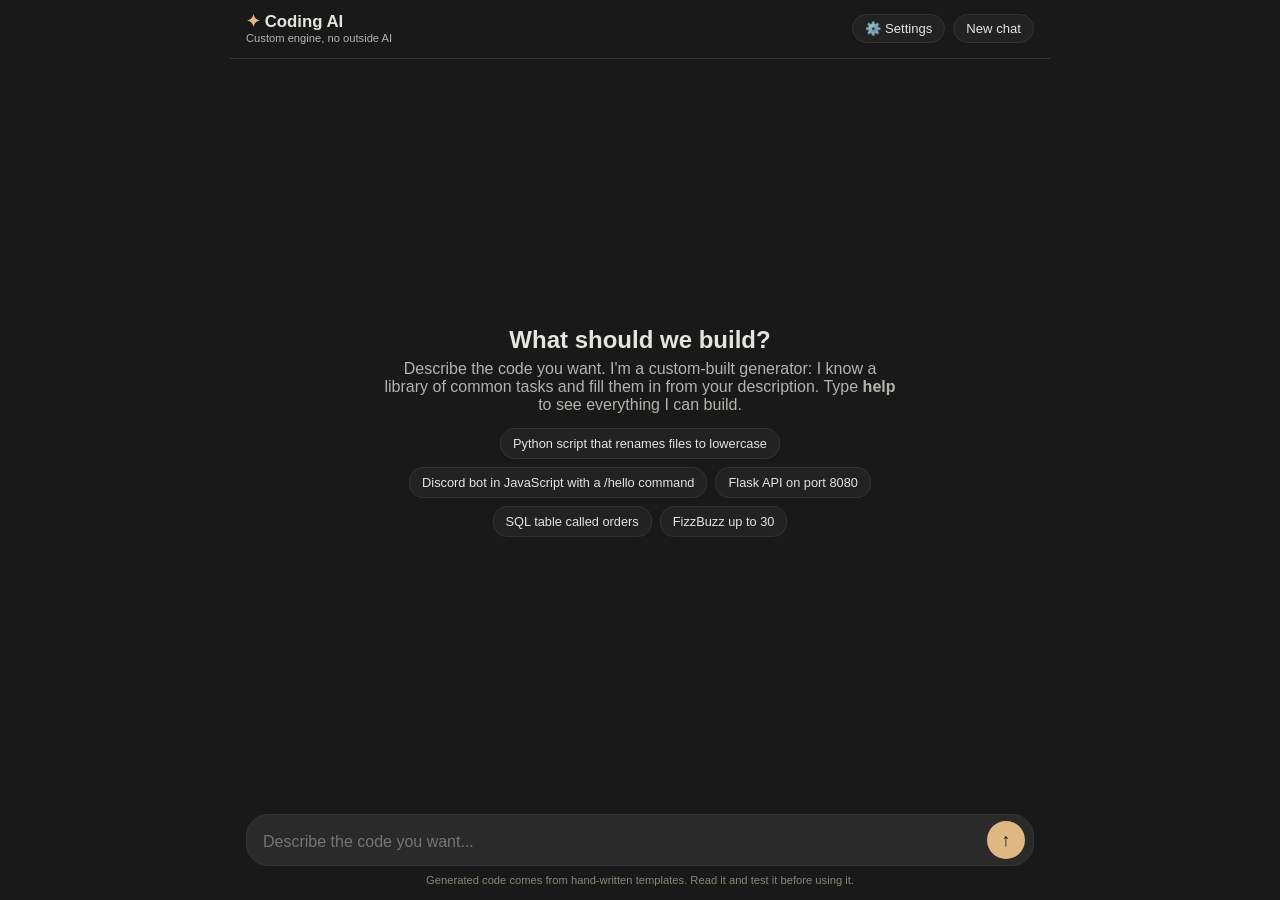
==== commit d7674e7c: "Replace the LLM backend with a fully custom rule-based code generator - engine.py: keyword-scored te" ====
--- a/index.html
+++ b/index.html
@@ -33,7 +33,7 @@
   .badge.precise { background: rgba(81,207,98,.15); color: var(--green); }
   input[type=range] { width: 100%; accent-color: var(--accent); }
   .labels { display: flex; justify-content: space-between; font-size: 0.72rem; color: var(--muted); }
-  .hint { font-size: 0.75rem; color: var(--muted); margin-top: 8px; }
+  .hint { font-size: 0.78rem; color: var(--muted); margin-top: 8px; line-height: 1.45; }
 
   #chat { flex: 1; overflow-y: auto; padding: 16px; display: flex; flex-direction: column; gap: 18px; }
   .msg { max-width: 100%; }
@@ -46,33 +46,27 @@
   .codehead { display: flex; justify-content: space-between; align-items: center; padding: 4px 10px; background: #1a1a1a; font-size: 0.72rem; color: var(--muted); }
   .copy { background: none; border: none; color: var(--muted); cursor: pointer; font-size: 0.75rem; padding: 4px; }
   .codeblock pre { margin: 0; padding: 10px 12px; overflow-x: auto; font: 0.82rem/1.45 ui-monospace, SFMono-Regular, Menlo, monospace; white-space: pre; }
-  .cursor::after { content: "▍"; color: var(--accent); animation: blink 1s steps(2) infinite; }
-  @keyframes blink { 50% { opacity: 0; } }
+
+  .chips { display: flex; flex-wrap: wrap; gap: 8px; margin-top: 10px; }
+  .chip { background: var(--card); border: 1px solid var(--border); color: var(--text); border-radius: 14px; padding: 7px 12px; font-size: 0.8rem; cursor: pointer; text-align: left; }
+  .chip:hover { border-color: var(--accent); }
 
   #empty { margin: auto; text-align: center; color: var(--muted); max-width: 520px; }
   #empty h2 { color: var(--text); margin: 0 0 6px; }
-  .chips { display: flex; flex-wrap: wrap; gap: 8px; justify-content: center; margin-top: 14px; }
-  .chip { background: var(--card); border: 1px solid var(--border); color: var(--text); border-radius: 14px; padding: 8px 12px; font-size: 0.82rem; cursor: pointer; text-align: left; }
-
-  #banner { display: none; background: #3a2323; color: #ffb3b3; padding: 10px 16px; font-size: 0.85rem; }
+  #empty .chips { justify-content: center; margin-top: 14px; }
+
   footer { padding: 10px 16px 14px; }
   .composer { display: flex; align-items: flex-end; gap: 10px; background: var(--input); border: 1px solid var(--border); border-radius: 22px; padding: 6px 8px 6px 16px; }
   #input { flex: 1; background: transparent; border: none; outline: none; resize: none; color: var(--text); font: inherit; font-size: 1rem; max-height: 160px; padding: 8px 0; }
   #send { background: var(--accent); color: #111; border: none; width: 38px; height: 38px; border-radius: 50%; cursor: pointer; font-size: 1.1rem; flex-shrink: 0; }
   #send:disabled { background: #333; color: #666; cursor: not-allowed; }
   .note { text-align: center; font-size: 0.7rem; color: #8c8575; margin-top: 8px; }
-
-  #login { position: fixed; inset: 0; background: var(--bg); display: none; align-items: center; justify-content: center; padding: 20px; z-index: 10; }
-  #login .box { width: 100%; max-width: 340px; display: flex; flex-direction: column; gap: 10px; }
-  #login input { background: var(--input); border: 1px solid var(--border); color: var(--text); border-radius: 10px; padding: 12px; font-size: 1rem; }
-  #login button { background: var(--accent); color: #111; border: none; border-radius: 10px; padding: 12px; font-weight: 700; cursor: pointer; }
-  #loginErr { color: var(--red); font-size: 0.85rem; min-height: 1.2em; }
 </style>
 </head>
 <body>
 <div class="app">
   <header>
-    <div class="brand"><span><span class="sparkle">✦</span> Coding AI</span><small id="modelLabel">&nbsp;</small></div>
+    <div class="brand"><span><span class="sparkle">✦</span> Coding AI</span><small id="engineLabel">Custom engine, no outside AI</small></div>
     <div class="actions">
       <button class="pill" id="settingsBtn">⚙️ Settings</button>
       <button class="pill" id="newBtn">New chat</button>
@@ -83,19 +77,19 @@
     <div class="slider-head"><span>Style</span><span id="styleBadge" class="badge balanced">Balanced</span></div>
     <input type="range" id="strictness" min="0" max="100" value="50">
     <div class="labels"><span>Creative</span><span>Precise</span></div>
-    <div class="hint">Creative explores alternatives. Precise sticks to exactly what you asked, with minimal extras.</div>
+    <div class="hint" id="styleHint"></div>
   </section>
-
-  <div id="banner"></div>
 
   <main id="chat">
     <div id="empty">
       <h2>What should we build?</h2>
-      <div>Describe the code you want and I'll write it. You can paste code to fix or change, too.</div>
+      <div>Describe the code you want. I'm a custom-built generator: I know a library of common tasks and fill them in from your description. Type <b>help</b> to see everything I can build.</div>
       <div class="chips">
-        <button class="chip">Write a Python script that renames all files in a folder to lowercase</button>
-        <button class="chip">Make a Discord bot in Node.js with a /ping slash command</button>
-        <button class="chip">Create a responsive pricing table in HTML and CSS</button>
+        <button class="chip">Python script that renames files to lowercase</button>
+        <button class="chip">Discord bot in JavaScript with a /hello command</button>
+        <button class="chip">Flask API on port 8080</button>
+        <button class="chip">SQL table called orders</button>
+        <button class="chip">FizzBuzz up to 30</button>
       </div>
     </div>
   </main>
@@ -105,67 +99,62 @@
       <textarea id="input" rows="1" placeholder="Describe the code you want..."></textarea>
       <button id="send" title="Send">↑</button>
     </div>
-    <div class="note">AI can make mistakes. Review and test code before using it.</div>
+    <div class="note">Generated code comes from hand-written templates. Read it and test it before using it.</div>
   </footer>
-</div>
-
-<div id="login">
-  <form class="box" id="loginForm">
-    <h2 style="margin:0">Coding AI</h2>
-    <div style="color:var(--muted);font-size:.9rem">Enter the access password.</div>
-    <input type="password" id="pw" placeholder="Password" autocomplete="current-password">
-    <div id="loginErr"></div>
-    <button type="submit">Unlock</button>
-  </form>
 </div>
 
 <script>
 (function () {
   var $ = function (s) { return document.querySelector(s); };
   var chat = $('#chat'), input = $('#input'), sendBtn = $('#send');
-  var KEY_STORE = 'coding-ai-key', CHAT_STORE = 'coding-ai-chat', STRICT_STORE = 'coding-ai-strict';
-
-  var accessKey = lsGet(KEY_STORE) || '';
-  var history = [];          // {role, content}
-  var busy = false, controller = null;
+  var CHAT_STORE = 'coding-ai-chat-v2', STRICT_STORE = 'coding-ai-strict';
+  var LANG_NAMES = { python: 'Python', javascript: 'JavaScript', bash: 'Bash', html: 'HTML', sql: 'SQL', dockerfile: 'Dockerfile' };
+
+  var history = [];     // {role, content}
+  var busy = false;
 
   function lsGet(k) { try { return localStorage.getItem(k); } catch (e) { return null; } }
   function lsSet(k, v) { try { localStorage.setItem(k, v); } catch (e) {} }
 
-  /* ---------- settings slider ---------- */
-  var slider = $('#strictness'), badge = $('#styleBadge');
+  /* ---------- style slider ---------- */
+  var slider = $('#strictness'), badge = $('#styleBadge'), hint = $('#styleHint');
+  var HINTS = {
+    creative: 'Creative: answers even when the match is loose, shows the code in every language I have, and suggests related things to build.',
+    balanced: 'Balanced: needs a reasonable match and shows one language.',
+    precise: 'Precise: only answers when I am confident, uses the validated version of the code where one exists, and lists the assumptions I made.'
+  };
   slider.value = lsGet(STRICT_STORE) || '50';
-  function updateBadge() {
+  function updateStyle() {
     var v = Number(slider.value);
     var kind = v < 35 ? 'creative' : (v <= 70 ? 'balanced' : 'precise');
     badge.className = 'badge ' + kind;
     badge.textContent = kind.charAt(0).toUpperCase() + kind.slice(1);
+    hint.textContent = HINTS[kind];
     lsSet(STRICT_STORE, String(v));
   }
-  slider.addEventListener('input', updateBadge); updateBadge();
+  slider.addEventListener('input', updateStyle); updateStyle();
   $('#settingsBtn').onclick = function () { $('#settings').classList.toggle('open'); };
 
-  /* ---------- markdown-lite rendering (safe: text goes through escape or textContent) ---------- */
+  /* ---------- rendering (text only goes through escape or textContent) ---------- */
   function esc(s) { return s.replace(/[&<>"]/g, function (c) { return { '&': '&amp;', '<': '&lt;', '>': '&gt;', '"': '&quot;' }[c]; }); }
   function inline(s) {
     return esc(s)
       .replace(/`([^`\n]+)`/g, '<code class="inline">$1</code>')
-      .replace(/\*\*([^*\n]+)\*\*/g, '<b>$1</b>');
+      .replace(/\*\*([^*\n]+)\*\*/g, '<b>$1</b>')
+      .replace(/(^|[\s(])_([^_\n]+)_(?=[\s).,]|$)/g, '$1<i>$2</i>');
   }
   function copyText(text, btn) {
     function done() { btn.textContent = 'Copied'; setTimeout(function () { btn.textContent = 'Copy'; }, 1500); }
-    if (navigator.clipboard && navigator.clipboard.writeText) {
-      navigator.clipboard.writeText(text).then(done, fallback);
-    } else { fallback(); }
     function fallback() {
       var t = document.createElement('textarea'); t.value = text; document.body.appendChild(t);
       t.select(); try { document.execCommand('copy'); done(); } catch (e) {} t.remove();
     }
-  }
-  function render(el, text, streaming) {
+    if (navigator.clipboard && navigator.clipboard.writeText) navigator.clipboard.writeText(text).then(done, fallback);
+    else fallback();
+  }
+  function render(el, text) {
     el.textContent = '';
-    var parts = text.split('```');
-    parts.forEach(function (part, i) {
+    text.split('```').forEach(function (part, i) {
       if (i % 2 === 0) {
         if (!part) return;
         var span = document.createElement('span');
@@ -174,9 +163,7 @@
       } else {
         var nl = part.indexOf('\n');
         var lang = nl >= 0 ? part.slice(0, nl).trim() : part.trim();
-        var code = nl >= 0 ? part.slice(nl + 1) : '';
-        if (nl >= 0 && /\s/.test(lang)) { lang = ''; code = part; }
-        code = code.replace(/\n$/, '');
+        var code = (nl >= 0 ? part.slice(nl + 1) : '').replace(/\n$/, '');
         var box = document.createElement('div'); box.className = 'codeblock';
         var head = document.createElement('div'); head.className = 'codehead';
         var label = document.createElement('span'); label.textContent = lang || 'code';
@@ -188,135 +175,95 @@
         el.appendChild(box);
       }
     });
-    if (streaming) el.classList.add('cursor'); else el.classList.remove('cursor');
   }
 
   /* ---------- chat UI ---------- */
-  function hideEmpty() { var e = $('#empty'); if (e) e.remove(); }
-  function addMsg(role, text) {
-    hideEmpty();
+  function clearChips() { document.querySelectorAll('#chat .chips.reply').forEach(function (c) { c.remove(); }); }
+  function addMsg(role, text, isError) {
+    var e = $('#empty'); if (e) e.remove();
     var wrap = document.createElement('div'); wrap.className = 'msg ' + (role === 'user' ? 'user' : 'ai');
-    var bubble = document.createElement('div'); bubble.className = 'bubble';
-    if (role === 'user') bubble.textContent = text; else render(bubble, text, false);
+    var bubble = document.createElement('div'); bubble.className = 'bubble' + (isError ? ' err' : '');
+    if (role === 'user' || isError) bubble.textContent = text; else render(bubble, text);
     wrap.appendChild(bubble); chat.appendChild(wrap);
     chat.scrollTop = chat.scrollHeight;
-    return bubble;
-  }
-  function save() { lsSet(CHAT_STORE, JSON.stringify(history.slice(-60))); }
+    return wrap;
+  }
+  function addChips(wrap, items) {
+    if (!items.length) return;
+    var row = document.createElement('div'); row.className = 'chips reply';
+    items.forEach(function (it) {
+      var b = document.createElement('button'); b.className = 'chip'; b.textContent = it.label;
+      b.onclick = function () { send(it.message); };
+      row.appendChild(b);
+    });
+    wrap.appendChild(row);
+  }
+  function save() { lsSet(CHAT_STORE, JSON.stringify(history.slice(-40))); }
   function loadSaved() {
     try { history = JSON.parse(lsGet(CHAT_STORE) || '[]'); } catch (e) { history = []; }
     if (!Array.isArray(history)) history = [];
     history.forEach(function (m) { addMsg(m.role, m.content); });
   }
-  function setBusy(b) {
-    busy = b;
-    sendBtn.textContent = b ? '■' : '↑';
-    sendBtn.title = b ? 'Stop' : 'Send';
-    sendBtn.disabled = false;
-  }
-  function showBanner(text) { var b = $('#banner'); b.textContent = text; b.style.display = text ? 'block' : 'none'; }
+  function previousPrompts() {
+    return history.filter(function (m) { return m.role === 'user'; }).slice(-3).map(function (m) { return m.content; });
+  }
 
   input.addEventListener('input', function () {
     input.style.height = 'auto'; input.style.height = Math.min(input.scrollHeight, 160) + 'px';
   });
   input.addEventListener('keydown', function (e) {
-    var mobile = /Mobi|Android/i.test(navigator.userAgent);
-    if (e.key === 'Enter' && !e.shiftKey && !mobile) { e.preventDefault(); onSend(); }
+    if (e.key === 'Enter' && !e.shiftKey && !/Mobi|Android/i.test(navigator.userAgent)) { e.preventDefault(); send(); }
   });
-  sendBtn.onclick = onSend;
-  document.querySelectorAll('.chip').forEach(function (c) {
-    c.onclick = function () { input.value = c.textContent; onSend(); };
-  });
+  sendBtn.onclick = function () { send(); };
+  document.querySelectorAll('#empty .chip').forEach(function (c) { c.onclick = function () { send(c.textContent); }; });
   $('#newBtn').onclick = function () {
-    if (busy && controller) controller.abort();
     history = []; save(); chat.textContent = '';
     var empty = document.createElement('div'); empty.id = 'empty';
-    empty.innerHTML = '<h2>What should we build?</h2><div>Describe the code you want and I\'ll write it.</div>';
-    chat.appendChild(empty); showBanner('');
+    empty.innerHTML = '<h2>What should we build?</h2><div>Describe the code you want. Type <b>help</b> to see everything I can build.</div>';
+    chat.appendChild(empty);
   };
 
-  async function onSend() {
-    if (busy) { if (controller) controller.abort(); return; }
-    var text = input.value.trim();
+  async function send(forced) {
+    if (busy) return;
+    var text = (forced != null ? forced : input.value).trim();
     if (!text) return;
-    input.value = ''; input.style.height = 'auto';
+    if (forced == null) { input.value = ''; input.style.height = 'auto'; }
+    clearChips();
+    var prior = previousPrompts();
     history.push({ role: 'user', content: text });
     addMsg('user', text);
-    var bubble = addMsg('ai', '');
-    var full = '';
-    render(bubble, '', true);
-    setBusy(true);
-    controller = new AbortController();
+    busy = true; sendBtn.disabled = true;
     try {
       var res = await fetch('/api/chat', {
-        method: 'POST', signal: controller.signal,
-        headers: { 'Content-Type': 'application/json', 'X-Access-Key': accessKey },
-        body: JSON.stringify({ messages: history.slice(-30), strictness: Number(slider.value) })
+        method: 'POST',
+        headers: { 'Content-Type': 'application/json' },
+        body: JSON.stringify({ message: text, strictness: Number(slider.value), previous: prior })
       });
-      if (!res.ok) {
-        var msg = 'Server error (' + res.status + ')';
-        try { msg = (await res.json()).message || msg; } catch (e) {}
-        if (res.status === 401) { showLogin(); }
-        throw new Error(msg);
+      var data = null;
+      try { data = await res.json(); } catch (e) {}
+      if (!res.ok || !data || data.status !== 'success') {
+        throw new Error((data && data.message) || ('Server error (' + res.status + ')'));
       }
-      var reader = res.body.getReader(), dec = new TextDecoder(), pending = false;
-      while (true) {
-        var r = await reader.read();
-        if (r.done) break;
-        full += dec.decode(r.value, { stream: true });
-        if (!pending) {
-          pending = true;
-          requestAnimationFrame(function () {
-            pending = false; render(bubble, full, true); chat.scrollTop = chat.scrollHeight;
-          });
-        }
-      }
-      full += dec.decode();
-      render(bubble, full, false);
-      if (/\n\n\[Error: [^\]]*\]\s*$/.test(full) || !full.trim()) {
-        // Provider failed: show it, but keep it out of the conversation history.
-        history.pop();
-        if (!full.trim()) render(bubble, '(No response)', false);
-      } else { history.push({ role: 'assistant', content: full }); }
+      history.push({ role: 'assistant', content: data.reply });
+      var wrap = addMsg('ai', data.reply);
+      var others = (data.languages || []).filter(function (l) { return l !== data.language; });
+      addChips(wrap, others.map(function (l) {
+        return { label: 'Show it in ' + (LANG_NAMES[l] || l), message: 'now in ' + l };
+      }));
     } catch (err) {
-      if (err.name === 'AbortError') {
-        render(bubble, full || '(Stopped)', false);
-        if (full.trim()) history.push({ role: 'assistant', content: full }); else history.pop();
-      } else {
-        history.pop();
-        bubble.classList.add('err'); render(bubble, err.message, false);
-      }
+      history.pop();
+      addMsg('ai', err.message, true);
     } finally {
-      setBusy(false); controller = null; save();
+      busy = false; sendBtn.disabled = false; save();
       chat.scrollTop = chat.scrollHeight;
     }
   }
 
-  /* ---------- login / status ---------- */
-  function showLogin(msg) {
-    $('#login').style.display = 'flex'; $('#loginErr').textContent = msg || '';
-    setTimeout(function () { $('#pw').focus(); }, 50);
-  }
-  async function checkStatus() {
-    try {
-      var res = await fetch('/api/status', { headers: { 'X-Access-Key': accessKey } });
-      var data = await res.json().catch(function () { return {}; });
-      if (res.status === 401) { showLogin(accessKey ? 'Wrong password.' : ''); return false; }
-      if (!res.ok) { showBanner(data.message || 'Server error.'); return false; }
-      $('#login').style.display = 'none';
-      if (!data.provider) { showBanner('No API key is set on the server yet. Add ANTHROPIC_API_KEY or GEMINI_API_KEY.'); }
-      else { showBanner(''); $('#modelLabel').textContent = (data.provider === 'anthropic' ? 'Claude' : 'Gemini') + ' · ' + data.model; }
-      return true;
-    } catch (e) { showBanner('Cannot reach the server.'); return false; }
-  }
-  $('#loginForm').addEventListener('submit', async function (e) {
-    e.preventDefault();
-    accessKey = $('#pw').value; $('#pw').value = '';
-    if (await checkStatus()) lsSet(KEY_STORE, accessKey);
-  });
+  fetch('/api/status').then(function (r) { return r.json(); }).then(function (d) {
+    if (d && d.templates) $('#engineLabel').textContent = 'Custom engine · ' + d.templates + ' templates · no outside AI';
+  }).catch(function () {});
 
   loadSaved();
-  checkStatus();
 })();
 </script>
 </body>
